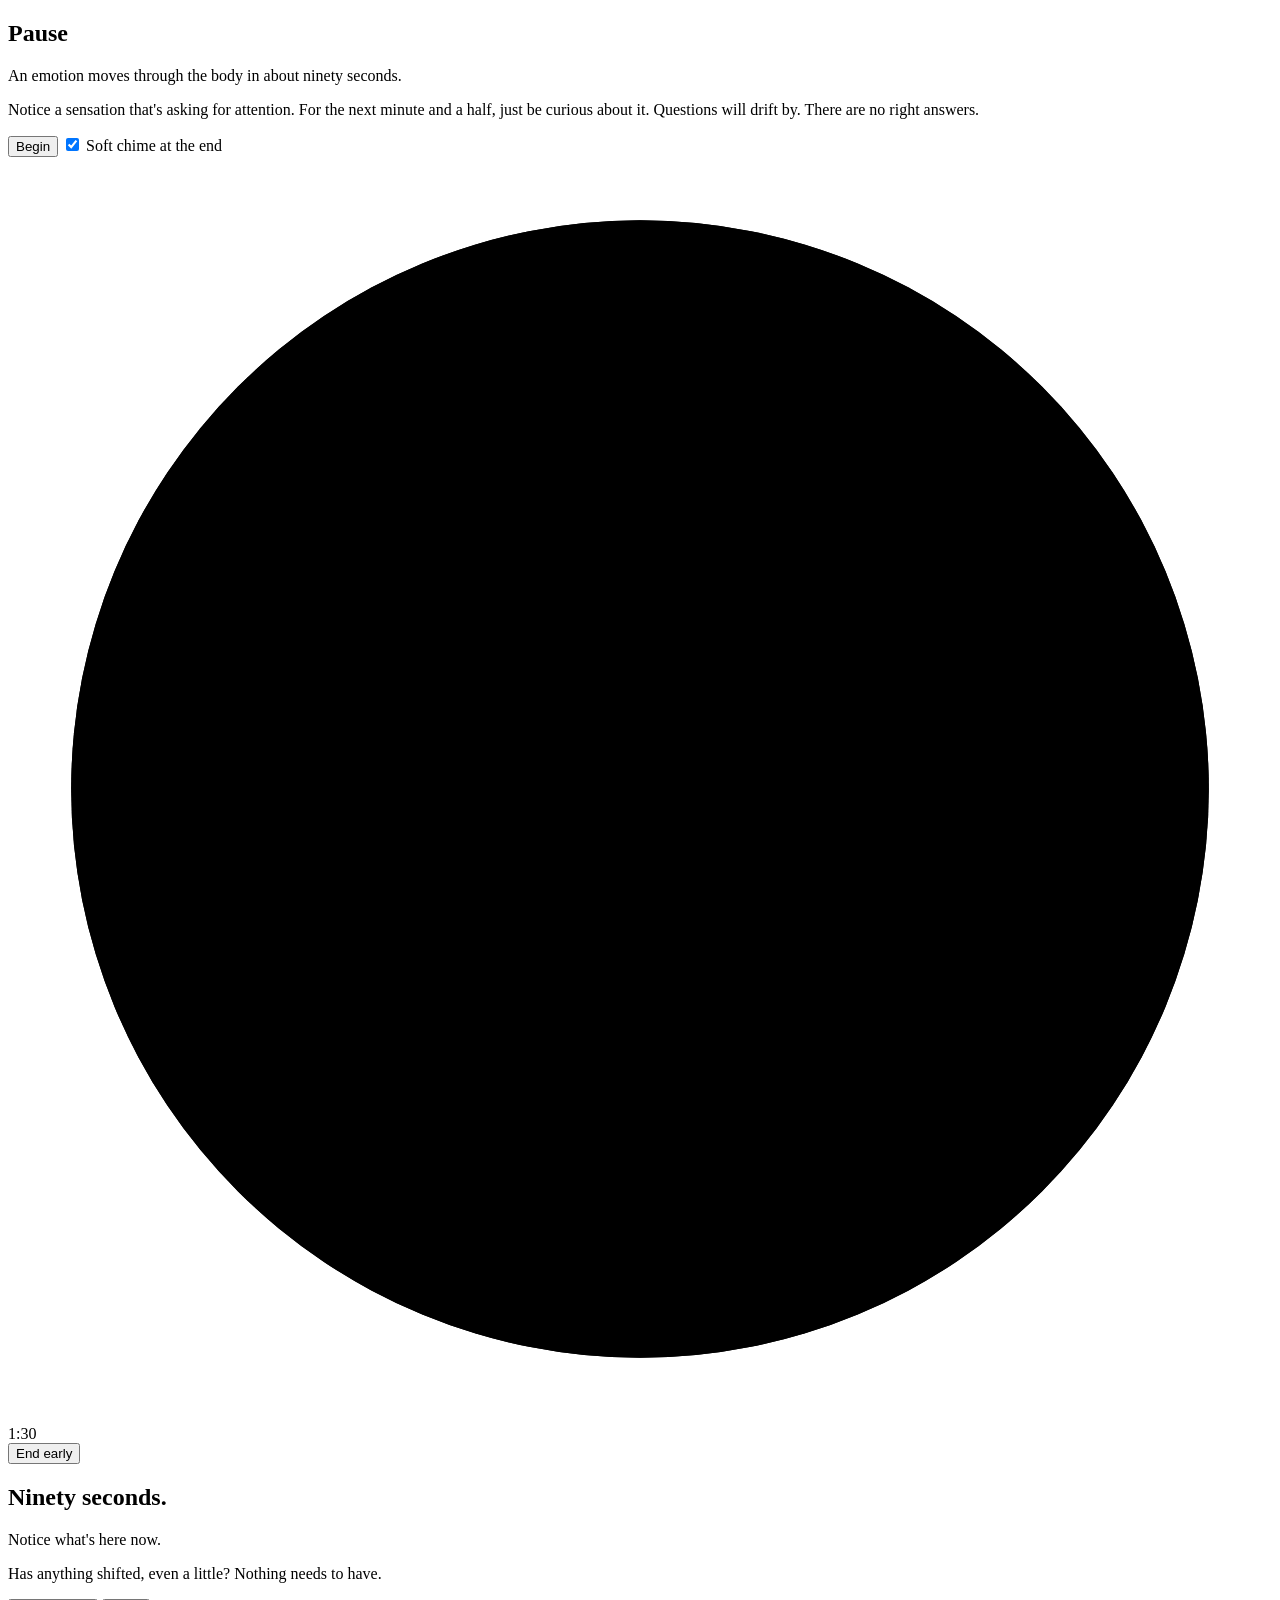
==== public/index.html @ fa843bc1 "Add Somatic Pause PWA as a static-assets Cloudflare Worker 90-second countdown ring with floating, r" ====
<!doctype html>
<html lang="en">
<head>
  <meta charset="utf-8">
  <meta name="viewport" content="width=device-width, initial-scale=1, viewport-fit=cover">
  <title>Somatic Pause</title>
  <meta name="description" content="A 90-second pause to get curious about what you feel in your body.">
  <meta name="theme-color" content="#f4efe6" media="(prefers-color-scheme: light)">
  <meta name="theme-color" content="#16181d" media="(prefers-color-scheme: dark)">
  <meta name="apple-mobile-web-app-capable" content="yes">
  <meta name="apple-mobile-web-app-status-bar-style" content="black-translucent">
  <meta name="apple-mobile-web-app-title" content="Pause">
  <link rel="manifest" href="/manifest.webmanifest">
  <link rel="icon" href="/icons/icon.svg" type="image/svg+xml">
  <link rel="apple-touch-icon" href="/icons/apple-touch-icon.png">
  <link rel="stylesheet" href="/styles.css">
</head>
<body>
  <main id="app" data-state="intro">

    <!-- Intro -->
    <section class="screen intro" aria-labelledby="intro-title">
      <h1 id="intro-title">Pause</h1>
      <p class="lede">An emotion moves through the body in about ninety seconds.</p>
      <p>Notice a sensation that's asking for attention. For the next minute and a half, just be curious about it. Questions will drift by. There are no right answers.</p>
      <button class="primary" id="start" type="button">Begin</button>
      <label class="toggle">
        <input type="checkbox" id="sound" checked>
        <span>Soft chime at the end</span>
      </label>
    </section>

    <!-- Session -->
    <section class="screen session" aria-label="Pause in progress">
      <div class="field" id="field" aria-live="polite"></div>
      <div class="timer" role="timer" aria-label="Time remaining">
        <svg viewBox="0 0 120 120" aria-hidden="true">
          <circle class="track" cx="60" cy="60" r="54"/>
          <circle class="ring" id="ring" cx="60" cy="60" r="54"/>
        </svg>
        <span class="time" id="time">1:30</span>
      </div>
      <button class="quiet" id="stop" type="button">End early</button>
    </section>

    <!-- Close -->
    <section class="screen outro" aria-labelledby="outro-title">
      <h2 id="outro-title">Ninety seconds.</h2>
      <p class="lede">Notice what's here now.</p>
      <p>Has anything shifted, even a little? Nothing needs to have.</p>
      <div class="actions">
        <button class="primary" id="again" type="button">Pause again</button>
        <button class="quiet" id="done" type="button">Done</button>
      </div>
    </section>

  </main>

  <script src="/questions.js"></script>
  <script src="/app.js"></script>
</body>
</html>
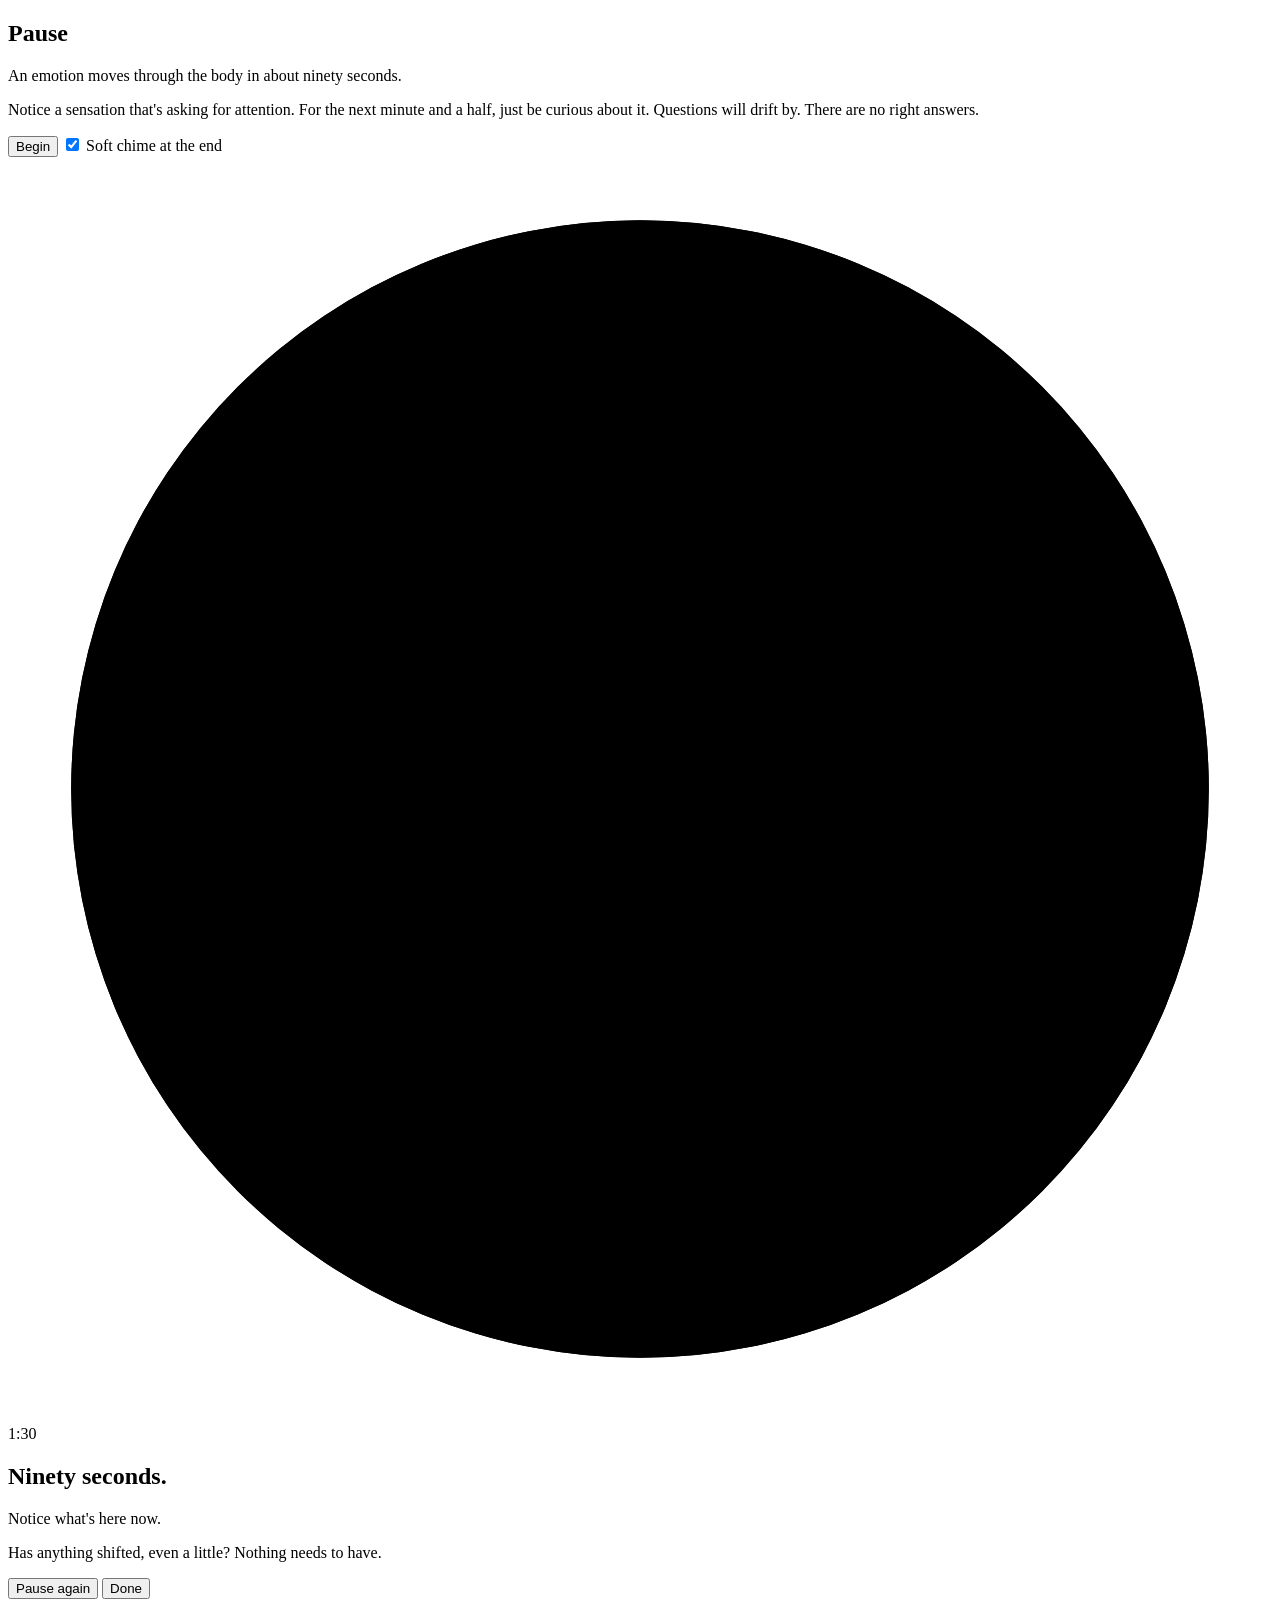
==== commit 20ca64ce: "Remove End early button and move questions to JSON Questions now load from public/questions.json, on" ====
--- a/public/index.html
+++ b/public/index.html
@@ -40,7 +40,6 @@
         </svg>
         <span class="time" id="time">1:30</span>
       </div>
-      <button class="quiet" id="stop" type="button">End early</button>
     </section>
 
     <!-- Close -->
@@ -56,7 +55,6 @@
 
   </main>
 
-  <script src="/questions.js"></script>
   <script src="/app.js"></script>
 </body>
 </html>
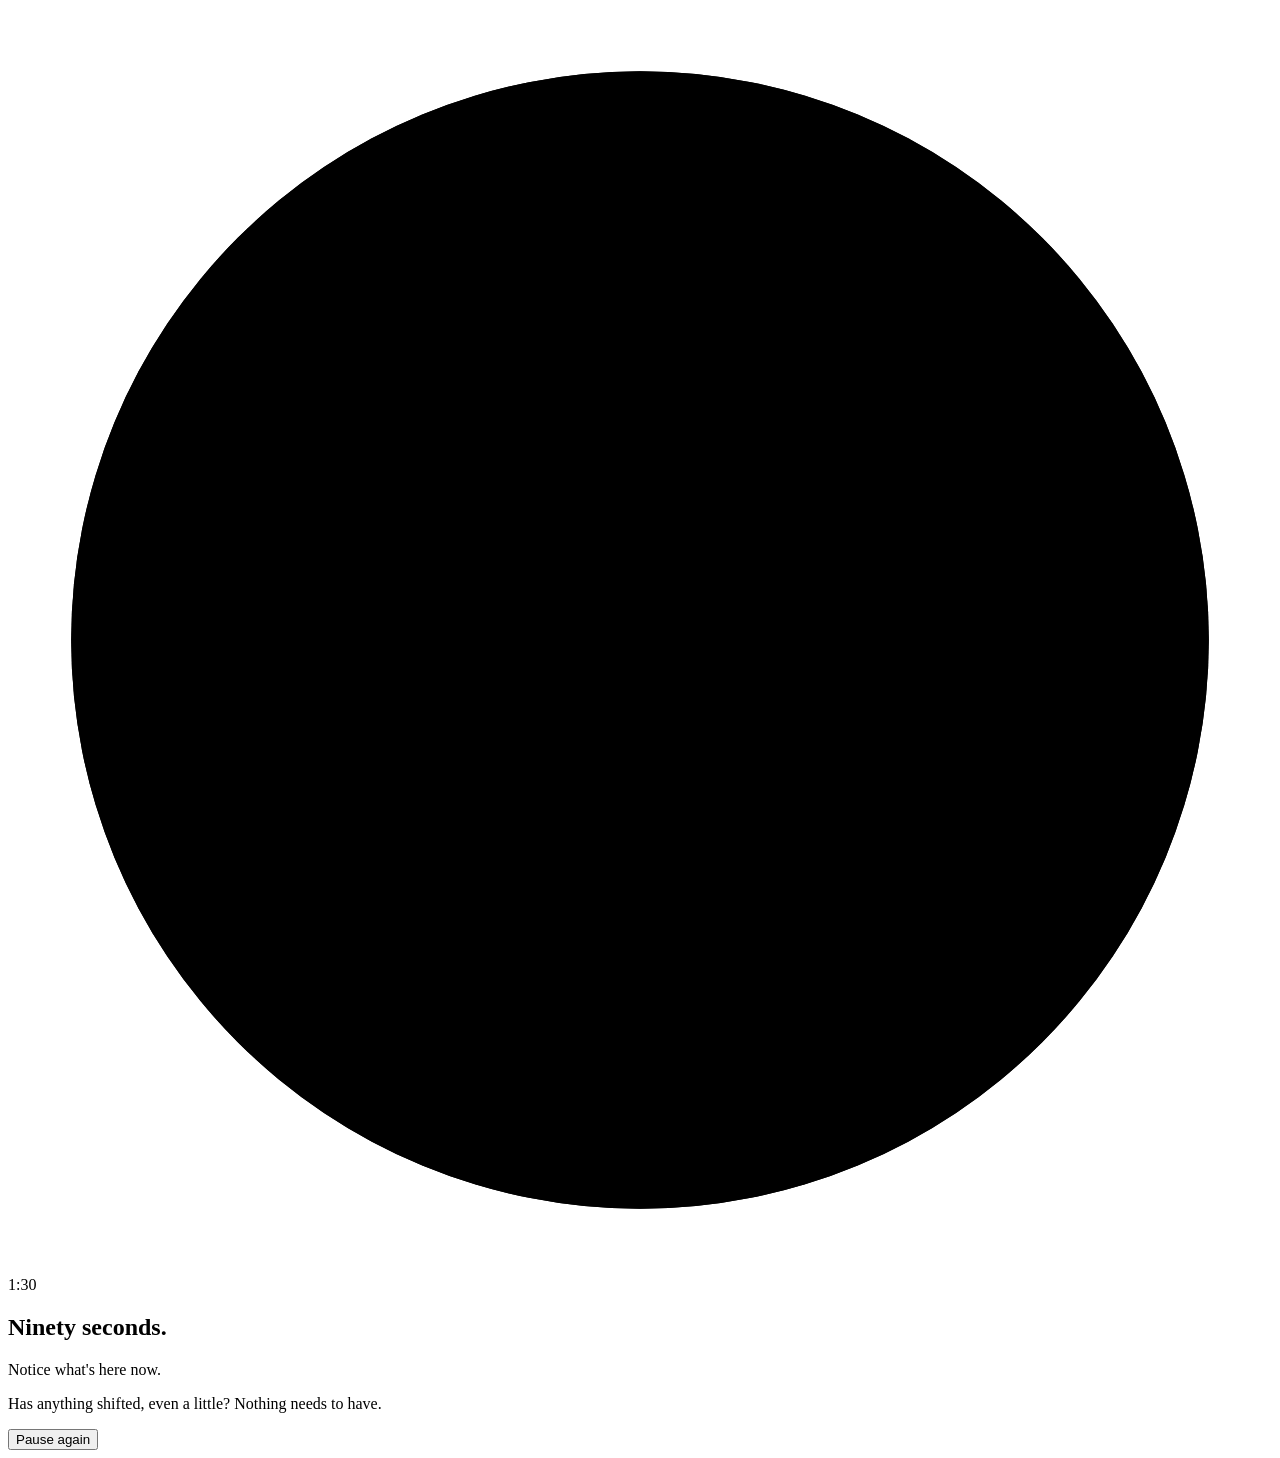
==== commit 9fd651b1: "Start on load, drop intro and chime, move timer down The pause begins as soon as the question bank l" ====
--- a/public/index.html
+++ b/public/index.html
@@ -16,19 +16,7 @@
   <link rel="stylesheet" href="/styles.css">
 </head>
 <body>
-  <main id="app" data-state="intro">
-
-    <!-- Intro -->
-    <section class="screen intro" aria-labelledby="intro-title">
-      <h1 id="intro-title">Pause</h1>
-      <p class="lede">An emotion moves through the body in about ninety seconds.</p>
-      <p>Notice a sensation that's asking for attention. For the next minute and a half, just be curious about it. Questions will drift by. There are no right answers.</p>
-      <button class="primary" id="start" type="button">Begin</button>
-      <label class="toggle">
-        <input type="checkbox" id="sound" checked>
-        <span>Soft chime at the end</span>
-      </label>
-    </section>
+  <main id="app" data-state="session">
 
     <!-- Session -->
     <section class="screen session" aria-label="Pause in progress">
@@ -47,10 +35,7 @@
       <h2 id="outro-title">Ninety seconds.</h2>
       <p class="lede">Notice what's here now.</p>
       <p>Has anything shifted, even a little? Nothing needs to have.</p>
-      <div class="actions">
-        <button class="primary" id="again" type="button">Pause again</button>
-        <button class="quiet" id="done" type="button">Done</button>
-      </div>
+      <button class="primary" id="again" type="button">Pause again</button>
     </section>
 
   </main>
